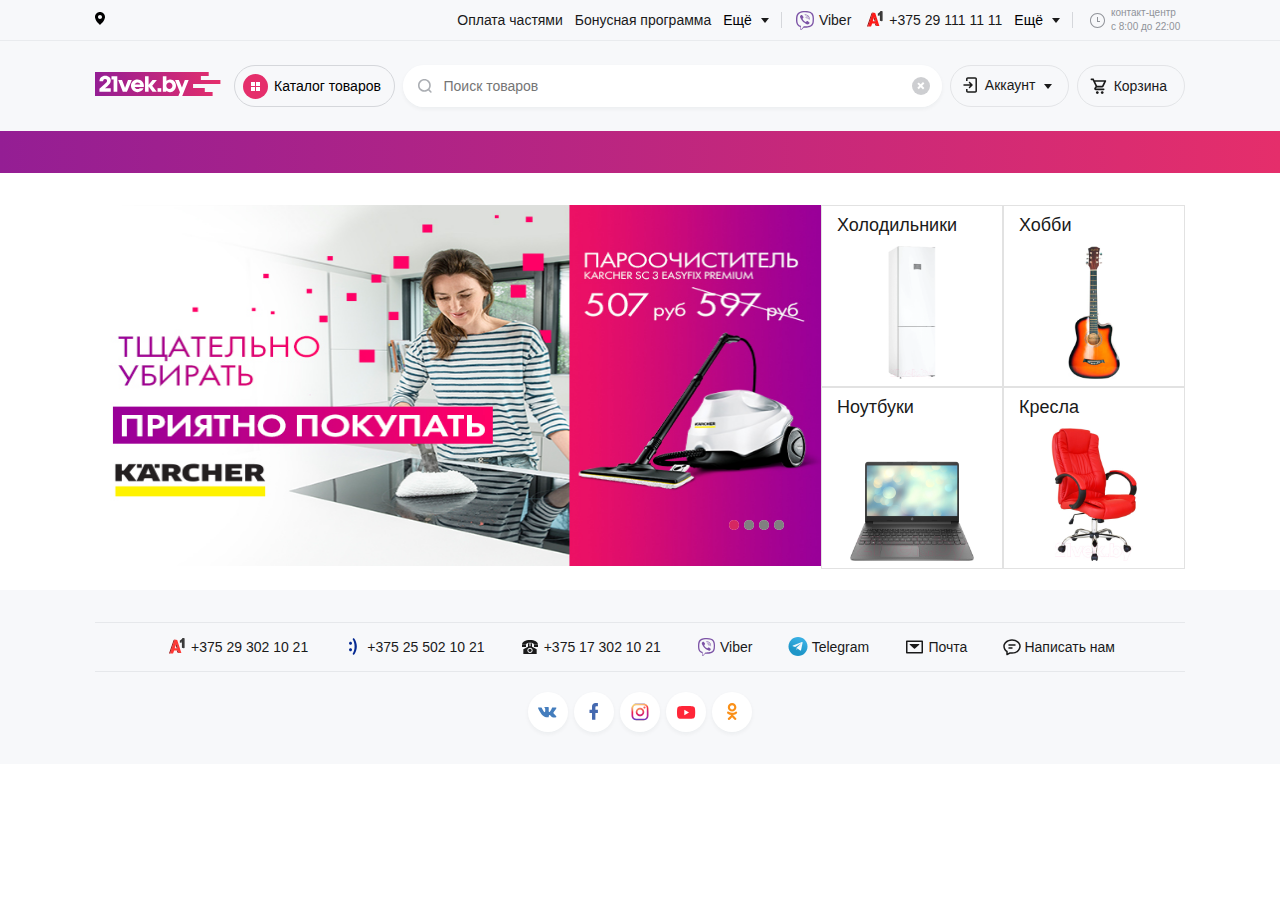
==== index.html @ b81f8017 "Add files via upload" ====
<!DOCTYPE html><html lang="en"><head>
  <meta charset="utf-8">
  <title>RS-shop</title>
  <base href="./">
  <meta name="viewport" content="width=device-width, initial-scale=1">
  <link rel="icon" type="image/x-icon" href="favicon.ico">
<style>body{margin:0;}body{padding:0;box-sizing:border-box;font-family:Arial,sans-serif;}</style><link rel="stylesheet" href="styles.c4bc77f79ca2646c9ced.css" media="print" onload="this.media='all'"><noscript><link rel="stylesheet" href="styles.c4bc77f79ca2646c9ced.css"></noscript></head>
<body>
  <app-root></app-root>
<script src="runtime.4cf61ddfe0a111680008.js" defer></script><script src="polyfills.b3e67e2930bc81f68e86.js" defer></script><script src="main.7a62444d46984adb5e7f.js" defer></script>

</body></html>
---- styles.c4bc77f79ca2646c9ced.css ----
:host{font-family:Arial,sans-serif;font-size:14px;color:#333;box-sizing:border-box;-webkit-font-smoothing:antialiased;-moz-osx-font-smoothing:grayscale}h1,h2,h3,h4,h5,h6{margin:8px 0}body,p{margin:0}body{padding:0;box-sizing:border-box;font-family:Arial,sans-serif}input{outline:none;border:none}button{cursor:pointer;border:none;font-size:14px;padding:0}.wrapper{min-width:941px;max-width:1090px;margin:0 auto;padding:0 2.2%;width:100%;display:flex;align-items:center}ul{padding:0;margin:0}
---- styles.c4bc77f79ca2646c9ced.css ----
:host{font-family:Arial,sans-serif;font-size:14px;color:#333;box-sizing:border-box;-webkit-font-smoothing:antialiased;-moz-osx-font-smoothing:grayscale}h1,h2,h3,h4,h5,h6{margin:8px 0}body,p{margin:0}body{padding:0;box-sizing:border-box;font-family:Arial,sans-serif}input{outline:none;border:none}button{cursor:pointer;border:none;font-size:14px;padding:0}.wrapper{min-width:941px;max-width:1090px;margin:0 auto;padding:0 2.2%;width:100%;display:flex;align-items:center}ul{padding:0;margin:0}
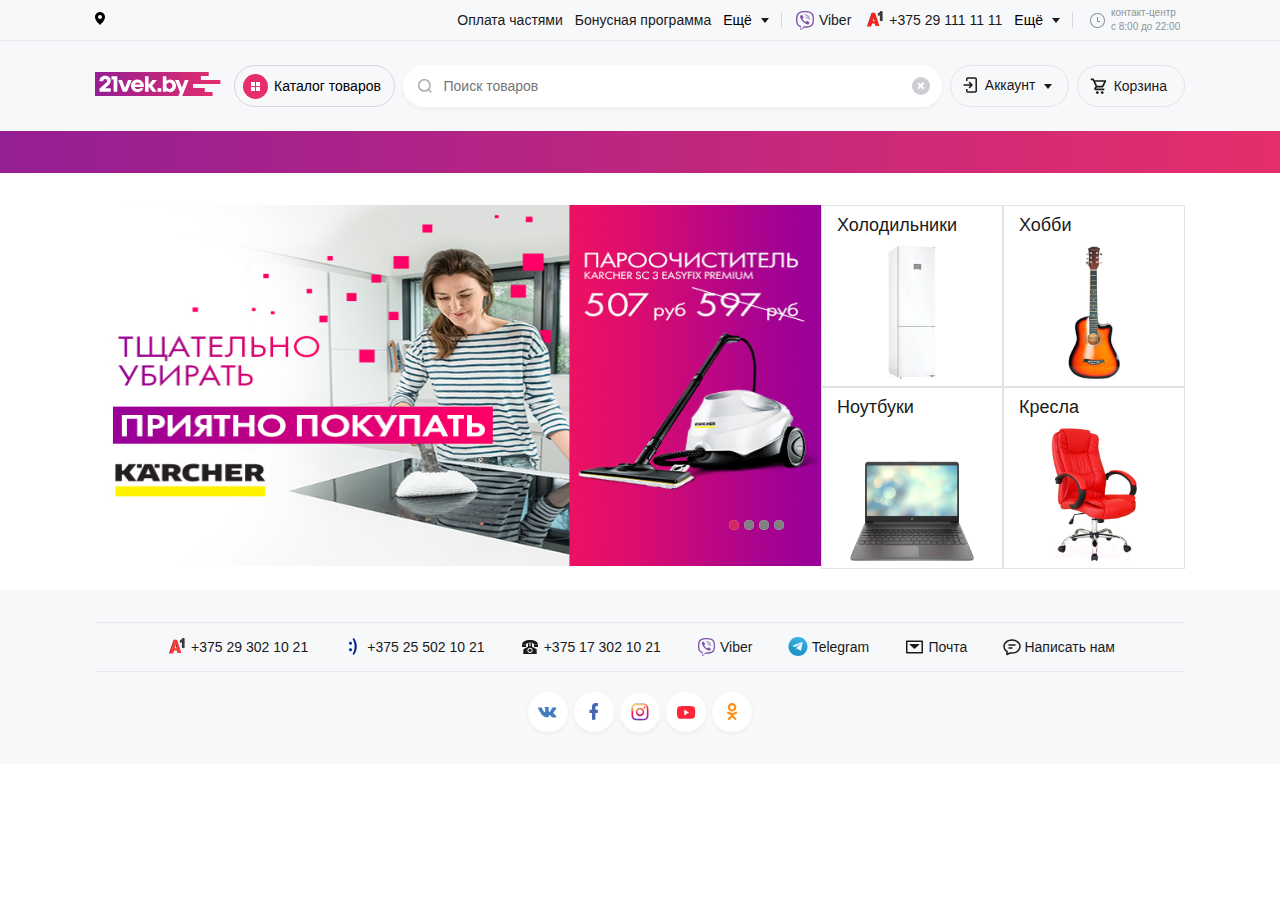
==== commit 76fbc9b1: "Update index.html" ====
--- a/index.html
+++ b/index.html
@@ -1,7 +1,7 @@
 <!DOCTYPE html><html lang="en"><head>
   <meta charset="utf-8">
   <title>RS-shop</title>
-  <base href="./">
+  <base href="/">
   <meta name="viewport" content="width=device-width, initial-scale=1">
   <link rel="icon" type="image/x-icon" href="favicon.ico">
 <style>body{margin:0;}body{padding:0;box-sizing:border-box;font-family:Arial,sans-serif;}</style><link rel="stylesheet" href="styles.c4bc77f79ca2646c9ced.css" media="print" onload="this.media='all'"><noscript><link rel="stylesheet" href="styles.c4bc77f79ca2646c9ced.css"></noscript></head>
@@ -9,4 +9,4 @@
   <app-root></app-root>
 <script src="runtime.4cf61ddfe0a111680008.js" defer></script><script src="polyfills.b3e67e2930bc81f68e86.js" defer></script><script src="main.7a62444d46984adb5e7f.js" defer></script>
 
-</body></html>+</body></html>
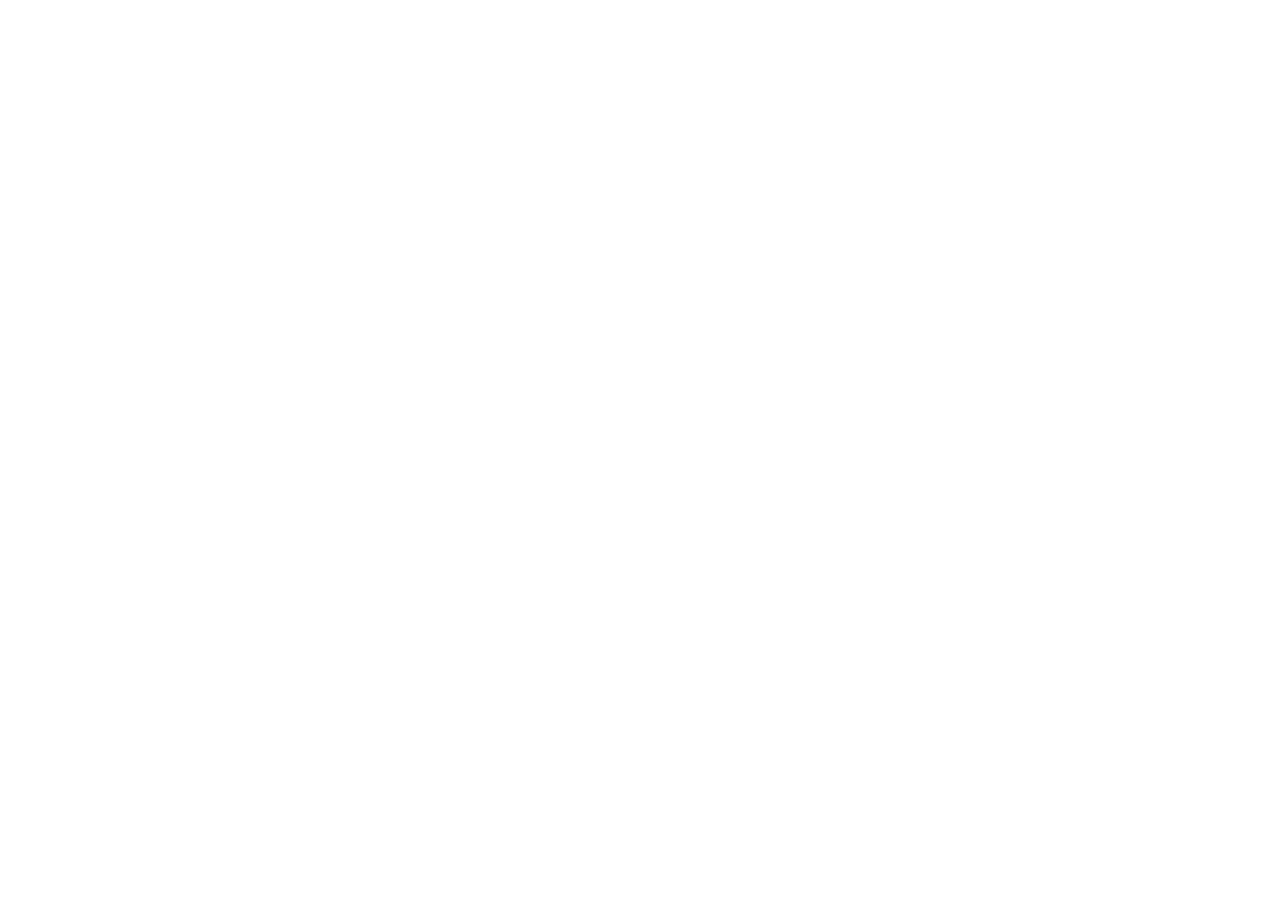
==== commit 4b1d116c: "Update index.html" ====
--- a/index.html
+++ b/index.html
@@ -1,7 +1,7 @@
 <!DOCTYPE html><html lang="en"><head>
   <meta charset="utf-8">
   <title>RS-shop</title>
-  <base href="/">
+  <base href="/rs-shop/">
   <meta name="viewport" content="width=device-width, initial-scale=1">
   <link rel="icon" type="image/x-icon" href="favicon.ico">
 <style>body{margin:0;}body{padding:0;box-sizing:border-box;font-family:Arial,sans-serif;}</style><link rel="stylesheet" href="styles.c4bc77f79ca2646c9ced.css" media="print" onload="this.media='all'"><noscript><link rel="stylesheet" href="styles.c4bc77f79ca2646c9ced.css"></noscript></head>
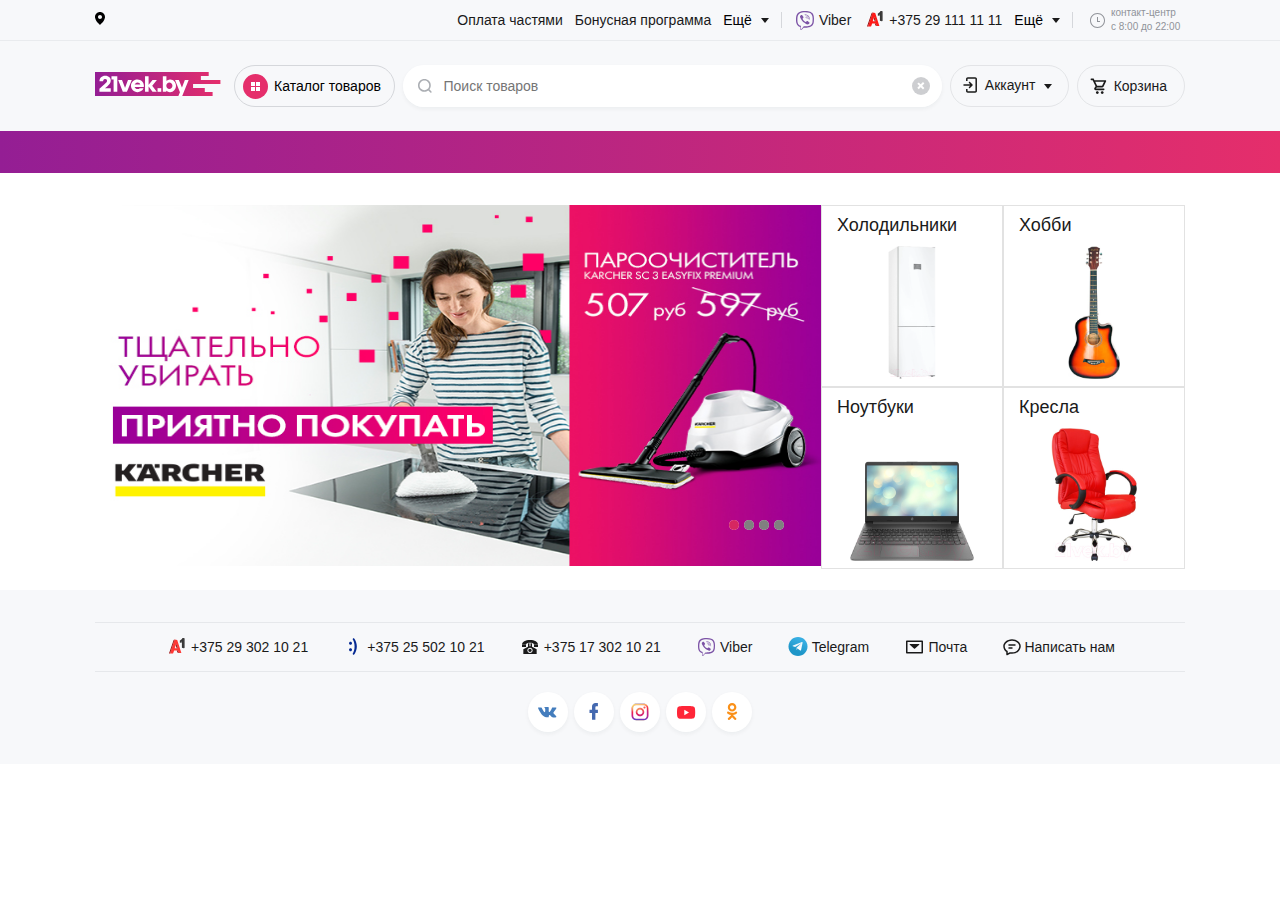
==== commit bf6f4c9d: "Update index.html" ====
--- a/index.html
+++ b/index.html
@@ -1,7 +1,7 @@
 <!DOCTYPE html><html lang="en"><head>
   <meta charset="utf-8">
   <title>RS-shop</title>
-  <base href="/rs-shop/">
+  <base href="./">
   <meta name="viewport" content="width=device-width, initial-scale=1">
   <link rel="icon" type="image/x-icon" href="favicon.ico">
 <style>body{margin:0;}body{padding:0;box-sizing:border-box;font-family:Arial,sans-serif;}</style><link rel="stylesheet" href="styles.c4bc77f79ca2646c9ced.css" media="print" onload="this.media='all'"><noscript><link rel="stylesheet" href="styles.c4bc77f79ca2646c9ced.css"></noscript></head>
